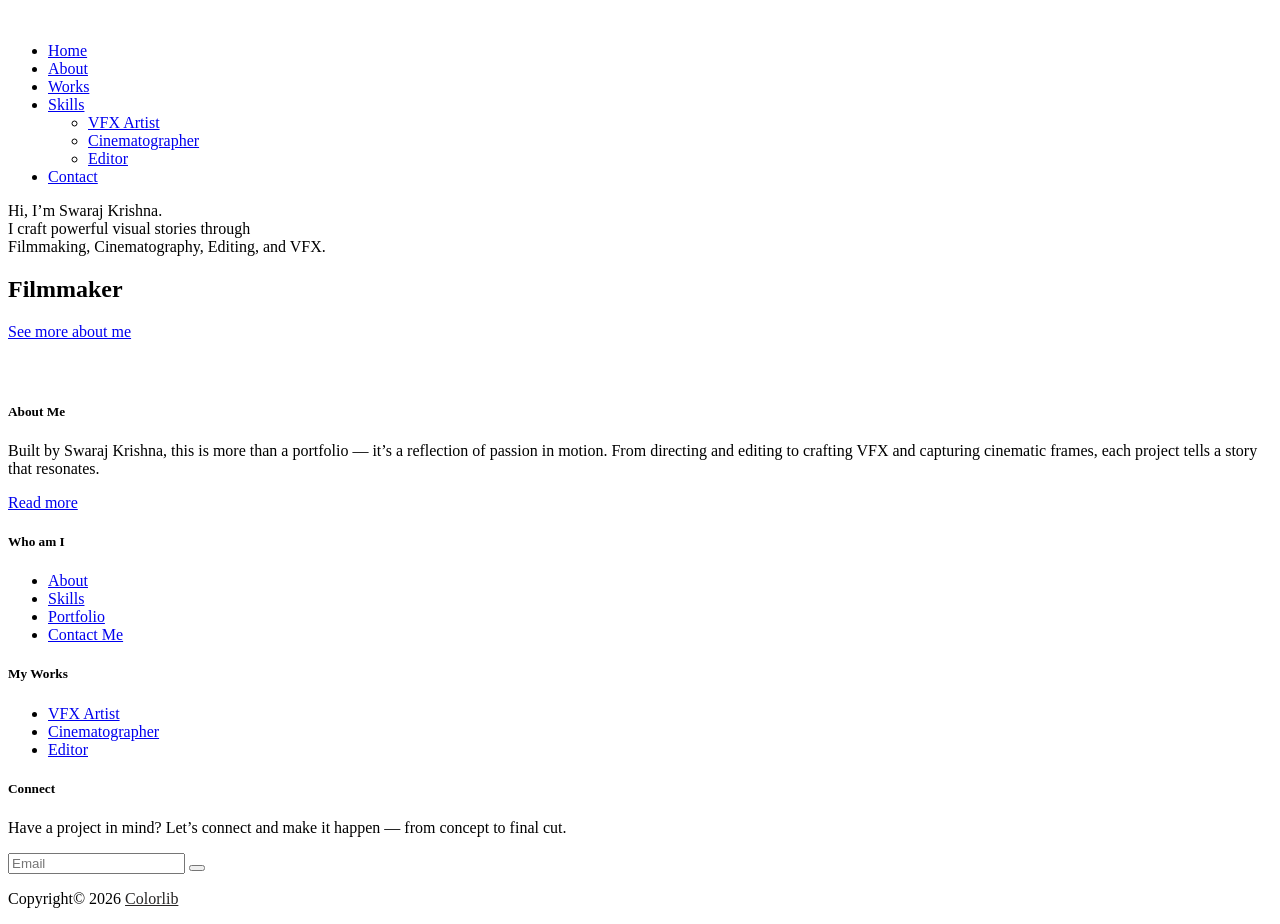
==== index.html @ 1f96fd16 "updates" ====
<!DOCTYPE html>
<html lang="zxx">

<head>
    <meta charset="UTF-8">
    <meta name="description" content="Portfolio - Film Maker">
    <meta name="keywords" content="Videograph, unica, creative, html">
    <meta name="viewport" content="width=device-width, initial-scale=1.0">
    <meta http-equiv="X-UA-Compatible" content="ie=edge">
    <title>Swaraj Krishna</title>

    <!-- Google Font -->
    <link href="https://fonts.googleapis.com/css2?family=Play:wght@400;700&display=swap" rel="stylesheet">
    <link href="https://fonts.googleapis.com/css2?family=Josefin+Sans:wght@300;400;500;600;700&display=swap"
        rel="stylesheet">

    <!-- Css Styles -->
    <link rel="stylesheet" href="css/bootstrap.min.css" type="text/css">
    <link rel="stylesheet" href="css/font-awesome.min.css" type="text/css">
    <link rel="stylesheet" href="css/elegant-icons.css" type="text/css">
    <link rel="stylesheet" href="css/owl.carousel.min.css" type="text/css">
    <link rel="stylesheet" href="css/magnific-popup.css" type="text/css">
    <link rel="stylesheet" href="css/slicknav.min.css" type="text/css">
    <link rel="stylesheet" href="css/style.css" type="text/css">
</head>

<body>
    <!-- Page Preloder -->
    <div id="preloder">
        <div class="loader"></div>
    </div>

    <!-- Header Section Begin <img src="img/logo.png" alt="">-->
    <header class="header">
        <div class="container">
            <div class="row">
                <div class="col-lg-2">
                    <div class="header__logo">
                        <a style="color: white; text-align: center; padding: 5px; font-weight: 900; font-family: Arial, Helvetica, sans-serif;"
                            href="./index.html">SWARAJ KRISHNA</a>
                    </div>
                </div>
                <div class="col-lg-10">
                    <div class="header__nav__option">
                        <nav class="header__nav__menu mobile-menu">
                            <ul>
                                <li class="active"><a href="./index.html">Home</a></li>
                                <li><a href="./about.html">About</a></li>
                                <li><a href="./portfolio.html">Works</a></li>
                                <li><a href="#">Skills</a>
                                    <ul class="dropdown">
                                        <li><a href="./portfolio.html?filter=vfxartist">VFX Artist</a></li>
                                        <li><a href="./portfolio.html?filter=cinematographer">Cinematographer</a></li>
                                        <li><a href="./portfolio.html?filter=editor">Editor</a></li>
                                    </ul>
                                </li>
                                <li><a href="./contact.html">Contact</a></li>
                            </ul>
                        </nav>
                        <div class="header__nav__social">
                            <a href="#"><i class="fa fa-facebook"></i></a>
                            <a href="#"><i class="fa fa-twitter"></i></a>
                            <a href="#"><i class="fa fa-dribbble"></i></a>
                            <a href="#"><i class="fa fa-instagram"></i></a>
                            <a href="#"><i class="fa fa-youtube-play"></i></a>
                        </div>
                    </div>
                </div>
            </div>
            <div id="mobile-menu-wrap"></div>
        </div>
    </header>
    <!-- Header End -->

    <!-- Hero Section Begin -->
    <section class="">
        <div class="hero__slider owl-carousel">
            <div class="hero__item set-bg" data-setbg="img/hero/hero-1.jpg">
                <div class="container">
                    <div class="row">
                        <div class="col-lg-6">
                            <div class="hero__text">
                                <span>Hi, I’m Swaraj Krishna.</br> I craft powerful visual stories through
                                    </br>Filmmaking, Cinematography, Editing, and VFX.</span>
                                <h2>Filmmaker</h2>
                                <a href="./about.html" class="primary-btn">See more about me</a>
                            </div>
                        </div>
                    </div>
                </div>
            </div>
            <!-- <div class="hero__item set-bg" data-setbg="img/hero/hero-1.jpg">
                <div class="container">
                    <div class="row">
                        <div class="col-lg-6">
                            <div class="hero__text">
                                <span>Dynamic effects enhancing website video content.</span>
                                <h2>VFX Artist</h2>
                                <a href="#" class="primary-btn">See more about us</a>
                            </div>
                        </div>
                    </div>
                </div>
            </div> -->
            <!-- <div class="hero__item set-bg" data-setbg="img/hero/hero-1.jpg">
                <div class="container">
                    <div class="row">
                        <div class="col-lg-6">
                            <div class="hero__text">
                                <span>Visually stunning frames for digital platforms.</span>
                                <h2>Cinematographer</h2>
                                <a href="#" class="primary-btn">See more about us</a>
                            </div>
                        </div>
                    </div>
                </div>
            </div> -->
            <!-- <div class="hero__item set-bg" data-setbg="img/hero/hero-1.jpg">
                <div class="container">
                    <div class="row">
                         <div class="col-lg-6">
                             <div class="hero__text">
                                 <span>Seamless edits tailored for web media.</span>
                                <h2>Editor</h2>
                                <a href="#" class="primary-btn">See more about us</a>
                            </div>
                        </div>
                    </div>
                </div>
            </div> -->
        </div>
    </section>
    <!-- Hero Section End -->

    <!-- Services Section Begin -->
    <section class="services spad" id="services-component" style="background-color: rgb(0, 0, 0);">
        <!-- Injected via components.js -->
    </section>
    <!-- Services Section End -->

    <!-- Work Section Begin -->
    <!-- <section class="work">
        <div class="work__gallery">
            <div class="grid-sizer"></div>
            <div class="work__item wide__item set-bg" data-setbg="img/work/work-1.jpg">
                <a href="https://www.youtube.com/watch?v=LXb3EKWsInQ" class="play-btn video-popup"><i
                        class="fa fa-play"></i></a>
                <div class="work__item__hover">
                    <h4>VIP Auto Tires & Service</h4>
                    <ul>
                        <li>eCommerce</li>
                        <li>Magento</li>
                    </ul>
                </div>
            </div>
            <div class="work__item small__item set-bg" data-setbg="img/work/work-2.jpg">
                <a href="https://www.youtube.com/watch?v=LXb3EKWsInQ" class="play-btn video-popup"><i
                        class="fa fa-play"></i></a>
            </div>
            <div class="work__item small__item set-bg" data-setbg="img/work/work-3.jpg">
                <a href="https://www.youtube.com/watch?v=LXb3EKWsInQ" class="play-btn video-popup"><i
                        class="fa fa-play"></i></a>
            </div>
            <div class="work__item large__item set-bg" data-setbg="img/work/work-4.jpg">
                <a href="https://www.youtube.com/watch?v=LXb3EKWsInQ" class="play-btn video-popup"><i
                        class="fa fa-play"></i></a>
                <div class="work__item__hover">
                    <h4>VIP Auto Tires & Service</h4>
                    <ul>
                        <li>eCommerce</li>
                        <li>Magento</li>
                    </ul>
                </div>
            </div>
            <div class="work__item small__item set-bg" data-setbg="img/work/work-5.jpg">
                <a href="https://www.youtube.com/watch?v=LXb3EKWsInQ" class="play-btn video-popup"><i
                        class="fa fa-play"></i></a>
            </div>
            <div class="work__item small__item set-bg" data-setbg="img/work/work-6.jpg">
                <a href="https://www.youtube.com/watch?v=LXb3EKWsInQ" class="play-btn video-popup"><i
                        class="fa fa-play"></i></a>
            </div>
            <div class="work__item wide__item set-bg" data-setbg="img/work/work-7.jpg">
                <a href="https://www.youtube.com/watch?v=LXb3EKWsInQ" class="play-btn video-popup"><i
                        class="fa fa-play"></i></a>
                <div class="work__item__hover">
                    <h4>VIP Auto Tires & Service</h4>
                    <ul>
                        <li>eCommerce</li>
                        <li>Magento</li>
                    </ul>
                </div>
            </div>
        </div>
    </section> -->
    <!-- Work Section End -->

    <!-- Counter Section Begin -->

    <!-- Counter Section End -->

    <!-- Team Section Begin -->
    <section class="team spad" id="topworks-component" style="background-color: #100028;">
        <!-- Injected via components.js -->
    </section>
    <!-- Team Section End -->


    <!-- Latest Blog Section End -->

    <!-- Call To Action Section Begin -->

    <!-- Call To Action Section End -->

    <!-- Footer Section Begin -->
    <footer class="footer">
        <div class="container">
            <div class="footer__top">
                <div class="row">
                    <div class="col-lg-6 col-md-6">
                        <div class="footer__top__logo">
                            <h3 style="color: white;">
                                CONTACT ME
                                </h3s>
                                <!-- <a href="#"><img src="img/logo.png" alt=""></a> -->
                        </div>
                    </div>
                    <div class="col-lg-6 col-md-6">
                        <div class="footer__top__social">
                            <a href="#"><i class="fa fa-facebook"></i></a>
                            <a href="#"><i class="fa fa-twitter"></i></a>
                            <a href="#"><i class="fa fa-dribbble"></i></a>
                            <a href="#"><i class="fa fa-instagram"></i></a>
                            <a href="#"><i class="fa fa-youtube-play"></i></a>
                        </div>
                    </div>
                </div>
            </div>
            <div class="footer__option">
                <div class="row">
                    <div class="col-lg-4 col-md-6 col-sm-6">
                        <div class="footer__option__item">
                            <h5>About Me</h5>
                            <p>Built by Swaraj Krishna, this is more than a portfolio — it’s a reflection of passion in
                                motion. From directing and editing to crafting VFX and capturing cinematic frames, each
                                project tells a story that resonates.</p>
                            <a href="./about.html" class="read__more">Read more <span class="arrow_right"></span></a>
                        </div>
                    </div>
                    <div class="col-lg-2 col-md-3 col-sm-3">
                        <div class="footer__option__item">
                            <h5>Who am I</h5>
                            <ul>
                                <li><a href="./about.html">About</a></li>
                                <li><a href="./about.html#skills">Skills</a></li>
                                <li><a href="./portfolio.html">Portfolio</a></li>
                                <li><a href="./contact.html">Contact Me</a></li>
                            </ul>
                        </div>
                    </div>
                    <div class="col-lg-2 col-md-3 col-sm-3">
                        <div class="footer__option__item">
                            <h5>My Works</h5>
                            <ul>
                                <li><a href="./portfolio.html?filter=vfxartist">VFX Artist</a></li>
                                <li><a href="./portfolio.html?filter=cinematographer">Cinematographer</a></li>
                                <li><a href="./portfolio.html?filter=editor">Editor</a></li>
                            </ul>
                        </div>
                    </div>
                    <div class="col-lg-4 col-md-12">
                        <div class="footer__option__item">
                            <h5>Connect </h5>
                            <p>Have a project in mind? Let’s connect and make it happen — from concept to final cut.</p>
                            <form id="contactForm">
                                <input type="text" id="emailInput" placeholder="Email">
                                <button type="submit"><i class="fa fa-send"></i></button>
                            </form>
                            <script>
                                document.getElementById("contactForm").addEventListener("submit", function (e) {
                                    e.preventDefault();

                                    const userEmail = document.getElementById("emailInput").value;
                                    const subject = encodeURIComponent("Let's Collaborate on a Project");
                                    const body = encodeURIComponent(`Hello Swaraj Krishna,\n\nI would like to discuss a project with you.\n\nMy Email: ${userEmail}\n\nPlease let me know your availability.`);

                                    window.open(`https://mail.google.com/mail/?view=cm&fs=1&to=swarajkrishna90@gmail.com&su=${subject}&body=${body}`, "_blank");
                                });
                            </script>
                        </div>
                    </div>
                </div>
            </div>
            <div class="footer__copyright">
                <div class="row">
                    <div class="col-lg-12 text-center">
                        <!-- Link back to Colorlib can't be removed. Template is licensed under CC BY 3.0. -->
                        <p class="footer__copyright__text">Copyright&copy;
                            <script>
                                document.write(new Date().getFullYear());
                            </script>
                            <a style="color: rgb(37, 36, 36);" href="https://colorlib.com" target="_blank">Colorlib</a>
                        </p>
                        <!-- Link back to Colorlib can't be removed. Template is licensed under CC BY 3.0. -->
                    </div>
                </div>
            </div>
        </div>
    </footer>
    <!-- Footer Section End -->

    <!-- Js Plugins -->
    <script src="js/jquery-3.3.1.min.js"></script>
    <script src="js/bootstrap.min.js"></script>
    <script src="js/jquery.magnific-popup.min.js"></script>
    <script src="js/mixitup.min.js"></script>
    <script src="js/masonry.pkgd.min.js"></script>
    <script src="js/jquery.slicknav.js"></script>
    <script src="js/owl.carousel.min.js"></script>
    <script src="js/main.js"></script>
    <script src="js/components.js"></script>
</body>

</html>
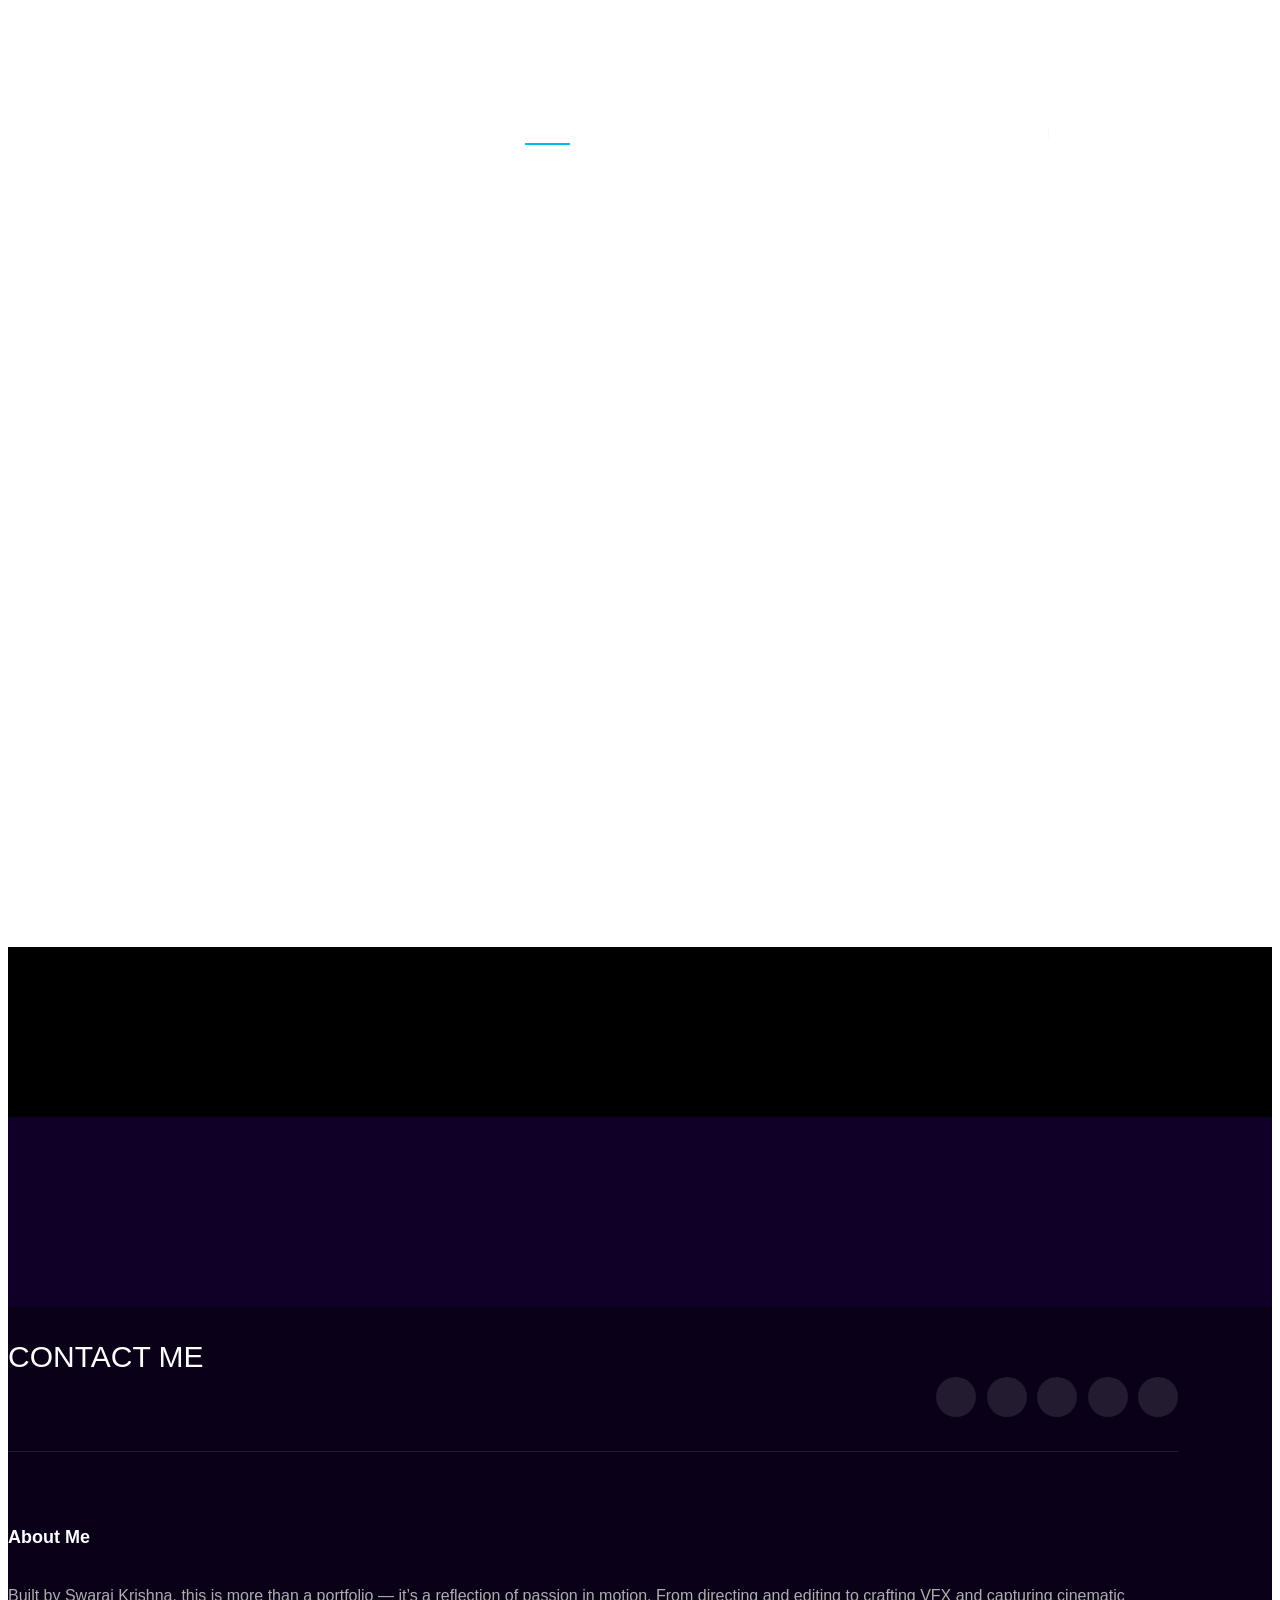
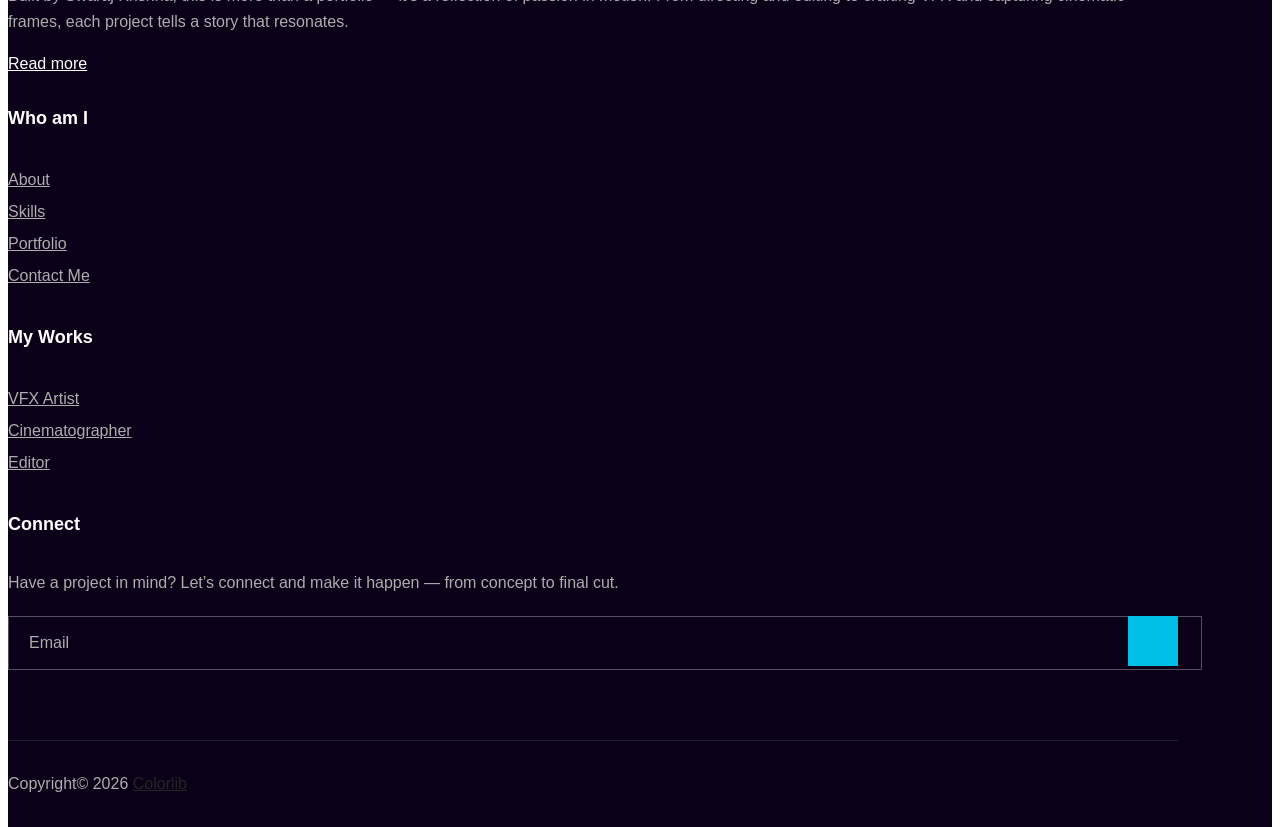
==== commit 3c21ba56: "Changes" ====
--- a/index.html
+++ b/index.html
@@ -10,8 +10,8 @@
     <title>Swaraj Krishna</title>
 
     <!-- Google Font -->
-    <link href="https://fonts.googleapis.com/css2?family=Play:wght@400;700&display=swap" rel="stylesheet">
-    <link href="https://fonts.googleapis.com/css2?family=Josefin+Sans:wght@300;400;500;600;700&display=swap"
+    <link rel="preconnect" href="https://fonts.googleapis.com/css2?family=Play:wght@400;700&display=swap" rel="stylesheet">
+    <link rel="preconnect" href="https://fonts.googleapis.com/css2?family=Josefin+Sans:wght@300;400;500;600;700&display=swap"
         rel="stylesheet">
 
     <!-- Css Styles -->
@@ -75,7 +75,7 @@
     <!-- Hero Section Begin -->
     <section class="">
         <div class="hero__slider owl-carousel">
-            <div class="hero__item set-bg" data-setbg="img/hero/hero-1.jpg">
+            <div class="hero__item set-bg" data-setbg="img/hero/hero-1.webp">
                 <div class="container">
                     <div class="row">
                         <div class="col-lg-6">
@@ -83,7 +83,7 @@
                                 <span>Hi, I’m Swaraj Krishna.</br> I craft powerful visual stories through
                                     </br>Filmmaking, Cinematography, Editing, and VFX.</span>
                                 <h2>Filmmaker</h2>
-                                <a href="./about.html" class="primary-btn">See more about me</a>
+                                <a href="./portfolio.html" class="primary-btn">View My Works</a>
                             </div>
                         </div>
                     </div>
@@ -200,7 +200,7 @@
     <!-- Counter Section End -->
 
     <!-- Team Section Begin -->
-    <section class="team spad" id="topworks-component" style="background-color: #100028;">
+    <section class="team spad pb-0" id="topworks-component" style="background-color: #100028;">
         <!-- Injected via components.js -->
     </section>
     <!-- Team Section End -->
@@ -310,15 +310,21 @@
     <!-- Footer Section End -->
 
     <!-- Js Plugins -->
-    <script src="js/jquery-3.3.1.min.js"></script>
-    <script src="js/bootstrap.min.js"></script>
-    <script src="js/jquery.magnific-popup.min.js"></script>
-    <script src="js/mixitup.min.js"></script>
-    <script src="js/masonry.pkgd.min.js"></script>
-    <script src="js/jquery.slicknav.js"></script>
-    <script src="js/owl.carousel.min.js"></script>
-    <script src="js/main.js"></script>
-    <script src="js/components.js"></script>
+    <script defer src="js/jquery-3.3.1.min.js"></script>
+    <script defer src="js/bootstrap.min.js"></script>
+    <script defer src="js/jquery.magnific-popup.min.js"></script>
+    <script defer src="js/mixitup.min.js"></script>
+    <script defer src="js/masonry.pkgd.min.js"></script>
+    <script defer src="js/jquery.slicknav.js"></script>
+    <script defer src="js/owl.carousel.min.js"></script>
+    <script defer src="js/main.js"></script>
+    <script defer src="js/components.js"></script>
+
+    <script>
+        window.addEventListener("DOMContentLoaded", () => {
+            document.getElementById("preloder")?.remove();
+        });
+    </script>
 </body>
 
 </html>
--- a/css/style.css
+++ b/css/style.css
@@ -0,0 +1,2137 @@
+/******************************************************************
+  Template Name: Dreams
+  Description: Dreams wedding template
+  Author: Colorib
+  Author URI: https://colorlib.com/
+  Version: 1.0
+  Created: Colorib
+******************************************************************/
+/*------------------------------------------------------------------
+[Table of contents]
+
+1.  Template default CSS
+	1.1	Variables
+	1.2	Mixins
+	1.3	Flexbox
+	1.4	Reset
+2.  Helper Css
+3.  Header Section
+4.  Hero Section
+5.  Services Section
+6.  Counter Section
+7.  Team Section
+8.  Latest Section
+9.  Contact
+10.  Footer Style
+-------------------------------------------------------------------*/
+/*----------------------------------------*/
+/* Template default CSS
+/*----------------------------------------*/
+html,
+body {
+  height: 100%;
+  font-family: "Josefin Sans", sans-serif;
+  -webkit-font-smoothing: antialiased;
+}
+
+h1,
+h2,
+h3,
+h4,
+h5,
+h6 {
+  margin: 0;
+  color: #111111;
+  font-weight: 400;
+  font-family: "Play", sans-serif;
+}
+
+h1 {
+  font-size: 70px;
+}
+
+h2 {
+  font-size: 36px;
+}
+
+h3 {
+  font-size: 30px;
+}
+
+h4 {
+  font-size: 24px;
+}
+
+h5 {
+  font-size: 18px;
+}
+
+h6 {
+  font-size: 16px;
+}
+
+p {
+  font-size: 16px;
+  font-family: "Josefin Sans", sans-serif;
+  color: #adadad;
+  font-weight: 400;
+  line-height: 26px;
+  margin: 0 0 15px 0;
+}
+
+img {
+  max-width: 100%;
+}
+
+input:focus,
+select:focus,
+button:focus,
+textarea:focus {
+  outline: none;
+}
+
+a:hover,
+a:focus {
+  text-decoration: none;
+  outline: none;
+  color: #fff;
+}
+
+ul,
+ol {
+  padding: 0;
+  margin: 0;
+}
+
+/*---------------------
+  Helper CSS
+-----------------------*/
+.section-title {
+  margin-bottom: 50px;
+}
+.section-title.center-title {
+  text-align: center;
+}
+.section-title.center-title h2:after {
+  right: 0;
+  margin: 0 auto;
+}
+.section-title span {
+  color: #ffffff;
+  display: block;
+  font-size: 16px;
+  letter-spacing: 2px;
+  text-transform: uppercase;
+  margin-bottom: 6px;
+}
+.section-title h2 {
+  color: #ffffff;
+  font-weight: 700;
+  text-transform: uppercase;
+  position: relative;
+  padding-bottom: 25px;
+}
+.section-title h2:after {
+  position: absolute;
+  left: 0;
+  bottom: 0;
+  height: 5px;
+  width: 70px;
+  background: #00bfe7;
+  content: "";
+}
+
+.set-bg {
+  background-repeat: no-repeat;
+  background-size: cover;
+  background-position: top center;
+}
+
+.spad {
+  padding-top: 100px;
+  padding-bottom: 100px;
+}
+
+.text-white h1,
+.text-white h2,
+.text-white h3,
+.text-white h4,
+.text-white h5,
+.text-white h6,
+.text-white p,
+.text-white span,
+.text-white li,
+.text-white a {
+  color: #fff;
+}
+
+/* buttons */
+.primary-btn {
+  display: inline-block;
+  font-size: 15px;
+  font-family: "Play", sans-serif;
+  font-weight: 700;
+  padding: 14px 32px 12px;
+  color: #ffffff;
+  text-transform: uppercase;
+  letter-spacing: 2px;
+  position: relative;
+  z-index: 1;
+}
+.primary-btn:hover:before {
+  height: 100%;
+  width: 100%;
+}
+.primary-btn:hover:after {
+  height: 100%;
+  width: 100%;
+}
+.primary-btn:before {
+  position: absolute;
+  left: 0;
+  top: 0;
+  height: 30px;
+  width: 30px;
+  border-left: 2px solid #00bfe7;
+  border-top: 2px solid #00bfe7;
+  content: "";
+  z-index: -1;
+  -webkit-transition: all, 0.7s;
+  -o-transition: all, 0.7s;
+  transition: all, 0.7s;
+}
+.primary-btn:after {
+  position: absolute;
+  right: 0;
+  bottom: 0;
+  height: 30px;
+  width: 30px;
+  border-right: 2px solid #00bfe7;
+  border-bottom: 2px solid #00bfe7;
+  content: "";
+  z-index: -1;
+  -webkit-transition: all, 0.7s;
+  -o-transition: all, 0.7s;
+  transition: all, 0.7s;
+}
+
+.site-btn {
+  font-size: 15px;
+  color: #ffffff;
+  background: #00bfe7;
+  font-family: "Play", sans-serif;
+  font-weight: 700;
+  border: none;
+  display: inline-block;
+  text-transform: uppercase;
+  letter-spacing: 2px;
+  padding: 14px 34px 12px;
+  width: 100%;
+}
+
+/* Preloder */
+#preloder {
+  position: fixed;
+  width: 100%;
+  height: 100%;
+  top: 0;
+  left: 0;
+  z-index: 999999;
+  background: #000;
+}
+
+.loader {
+  width: 40px;
+  height: 40px;
+  position: absolute;
+  top: 50%;
+  left: 50%;
+  margin-top: -13px;
+  margin-left: -13px;
+  border-radius: 60px;
+  animation: loader 0.8s linear infinite;
+  -webkit-animation: loader 0.8s linear infinite;
+}
+
+@keyframes loader {
+  0% {
+    -webkit-transform: rotate(0deg);
+    transform: rotate(0deg);
+    border: 4px solid #f44336;
+    border-left-color: transparent;
+  }
+  50% {
+    -webkit-transform: rotate(180deg);
+    transform: rotate(180deg);
+    border: 4px solid #673ab7;
+    border-left-color: transparent;
+  }
+  100% {
+    -webkit-transform: rotate(360deg);
+    transform: rotate(360deg);
+    border: 4px solid #f44336;
+    border-left-color: transparent;
+  }
+}
+@-webkit-keyframes loader {
+  0% {
+    -webkit-transform: rotate(0deg);
+    border: 4px solid #f44336;
+    border-left-color: transparent;
+  }
+  50% {
+    -webkit-transform: rotate(180deg);
+    border: 4px solid #673ab7;
+    border-left-color: transparent;
+  }
+  100% {
+    -webkit-transform: rotate(360deg);
+    border: 4px solid #f44336;
+    border-left-color: transparent;
+  }
+}
+/*---------------------
+  Header
+-----------------------*/
+.header {
+  position: absolute;
+  left: 0;
+  top: 0;
+  width: 100%;
+  background: transparent;
+  border-bottom: 1px solid rgba(255, 255, 255, 0.1);
+  z-index: 9;
+}
+
+.header__logo {
+  padding: 30px 0;
+}
+.header__logo a {
+  display: inline-block;
+}
+
+.header__nav__option {
+  text-align: right;
+  padding: 28px 0px;
+}
+
+.header__nav__menu {
+  display: inline-block;
+  margin-right: 45px;
+}
+.header__nav__menu ul li {
+  list-style: none;
+  display: inline-block;
+  margin-right: 45px;
+  position: relative;
+}
+.header__nav__menu ul li.active a:after {
+  -webkit-transform: scale(1);
+      -ms-transform: scale(1);
+          transform: scale(1);
+}
+.header__nav__menu ul li:hover a:after {
+  -webkit-transform: scale(1);
+      -ms-transform: scale(1);
+          transform: scale(1);
+}
+.header__nav__menu ul li:hover .dropdown {
+  top: 34px;
+  opacity: 1;
+  visibility: visible;
+}
+.header__nav__menu ul li:last-child {
+  margin-right: 0;
+}
+.header__nav__menu ul li .dropdown {
+  position: absolute;
+  left: 0;
+  top: 60px;
+  width: 140px;
+  background: #ffffff;
+  text-align: left;
+  padding: 2px 0;
+  z-index: 9;
+  opacity: 0;
+  visibility: hidden;
+  -webkit-transition: all, 0.3s;
+  -o-transition: all, 0.3s;
+  transition: all, 0.3s;
+}
+.header__nav__menu ul li .dropdown li {
+  display: block;
+  margin-right: 0;
+}
+.header__nav__menu ul li .dropdown li a {
+  font-size: 14px;
+  color: #111111;
+  padding: 8px 20px;
+  text-transform: capitalize;
+}
+.header__nav__menu ul li .dropdown li a:after {
+  display: none;
+}
+.header__nav__menu ul li a {
+  font-size: 15px;
+  font-family: "Play", sans-serif;
+  color: #ffffff;
+  display: block;
+  text-transform: uppercase;
+  position: relative;
+  padding: 6px 0;
+}
+.header__nav__menu ul li a:after {
+  position: absolute;
+  left: 0;
+  bottom: 0;
+  width: 100%;
+  height: 2px;
+  background: #00bfe7;
+  content: "";
+  -webkit-transform: scale(0);
+      -ms-transform: scale(0);
+          transform: scale(0);
+  -webkit-transition: all, 0.3s;
+  -o-transition: all, 0.3s;
+  transition: all, 0.3s;
+}
+
+.header__nav__social {
+  display: inline-block;
+  position: relative;
+  padding-left: 50px;
+}
+.header__nav__social:before {
+  position: absolute;
+  left: 0;
+  top: 4px;
+  height: 13px;
+  width: 1px;
+  background: rgba(225, 225, 225, 0.2);
+  content: "";
+}
+.header__nav__social a {
+  color: #ffffff;
+  font-size: 15px;
+  margin-right: 18px;
+}
+.header__nav__social a:last-child {
+  margin-right: 0;
+}
+
+.slicknav_menu {
+  display: none;
+}
+
+/*---------------------
+  Hero
+-----------------------*/
+.hero__slider.owl-carousel .owl-item.active .hero__text span {
+  top: 0;
+  opacity: 1;
+}
+.hero__slider.owl-carousel .owl-item.active .hero__text h2 {
+  top: 0;
+  opacity: 1;
+}
+.hero__slider.owl-carousel .owl-item.active .hero__text .primary-btn {
+  top: 0;
+  opacity: 1;
+}
+.hero__slider.owl-carousel .owl-dots {
+  position: absolute;
+  left: 0;
+  right: 0;
+  bottom: 45px;
+  width: 100%;
+  max-width: 1140px;
+  margin: 0 auto;
+}
+.hero__slider.owl-carousel .owl-dots button {
+  color: #adadad;
+  font-size: 18px;
+  font-family: "Play", sans-serif;
+  margin-right: 16px;
+  position: relative;
+  display: inline-block;
+}
+.hero__slider.owl-carousel .owl-dots button.active {
+  color: #ffffff;
+}
+.hero__slider.owl-carousel .owl-dots button.active:after {
+  background: #ffffff;
+  height: 2px;
+}
+.hero__slider.owl-carousel .owl-dots button:after {
+  position: absolute;
+  left: 0;
+  bottom: -6px;
+  width: 100%;
+  height: 1px;
+  background: rgba(255, 255, 255, 0.3);
+  content: "";
+}
+.hero__slider.owl-carousel .owl-dots button:last-child {
+  margin-right: 0;
+}
+
+.hero__item {
+  height: 684px;
+  padding-top: 255px;
+}
+
+.hero__text span {
+  color: #ffffff;
+  display: block;
+  font-size: 15px;
+  letter-spacing: 2px;
+  text-transform: uppercase;
+  margin-bottom: 18px;
+  position: relative;
+  top: 100px;
+  opacity: 0;
+  -webkit-transition: all, 0.3s;
+  -o-transition: all, 0.3s;
+  transition: all, 0.3s;
+}
+.hero__text h2 {
+  color: #ffffff;
+  font-size: 60px;
+  font-weight: 700;
+  line-height: 70px;
+  text-transform: uppercase;
+  margin-bottom: 38px;
+  position: relative;
+  top: 100px;
+  opacity: 0;
+  -webkit-transition: all, 0.5s;
+  -o-transition: all, 0.5s;
+  transition: all, 0.5s;
+}
+.hero__text .primary-btn {
+  position: relative;
+  top: 100px;
+  opacity: 0;
+  -webkit-transition: all, 0.7s;
+  -o-transition: all, 0.7s;
+  transition: all, 0.7s;
+}
+
+/*---------------------
+  Work
+-----------------------*/
+.work {
+  overflow: hidden;
+  background: #100028;
+}
+
+.work__gallery {
+  margin-right: -10px;
+}
+
+.work__item {
+  height: 311px !important;
+  width: calc(16.67% - 10px);
+  margin-right: 10px;
+  margin-bottom: 10px;
+  float: left;
+  position: relative;
+  overflow: hidden;
+  display: -webkit-box;
+  display: -ms-flexbox;
+  display: flex;
+  -webkit-box-align: center;
+      -ms-flex-align: center;
+          align-items: center;
+  -webkit-box-pack: center;
+      -ms-flex-pack: center;
+          justify-content: center;
+}
+.work__item:hover .work__item__hover {
+  bottom: 0;
+}
+.work__item.large__item {
+  height: 633px !important;
+  width: calc(33.33% - 10px);
+}
+.work__item.wide__item {
+  width: calc(33.33% - 10px);
+  height: 311px !important;
+}
+.work__item .play-btn {
+  display: inline-block;
+  color: #ffffff;
+  font-size: 20px;
+  height: 50px;
+  width: 50px;
+  line-height: 50px;
+  text-align: center;
+  border: 1px solid rgba(255, 255, 255, 0.7);
+  border-radius: 50%;
+}
+
+.grid-sizer {
+  width: calc(16.67% - 10px);
+}
+
+.work__item__hover {
+  background: rgba(0, 0, 0, 0.5);
+  position: absolute;
+  left: 0;
+  bottom: -300px;
+  width: 100%;
+  padding: 25px 30px 20px;
+  -webkit-transition: all, 0.5s;
+  -o-transition: all, 0.5s;
+  transition: all, 0.5s;
+}
+.work__item__hover h4 {
+  font-size: 22px;
+  color: #ffffff;
+  font-weight: 700;
+}
+.work__item__hover ul li {
+  color: #adadad;
+  list-style: none;
+  font-size: 16px;
+  margin-right: 23px;
+  position: relative;
+  display: inline-block;
+}
+.work__item__hover ul li:after {
+  position: absolute;
+  right: -18px;
+  top: 1px;
+  content: "/";
+}
+.work__item__hover ul li:last-child {
+  margin-right: 0;
+}
+.work__item__hover ul li:last-child:after {
+  display: none;
+}
+
+/*---------------------
+  Counter
+-----------------------*/
+.counter {
+  background: #100028;
+  height: 840px;
+  padding-top: 380px;
+  overflow: hidden;
+}
+
+.counter__content {
+  padding: 0px 50px;
+}
+
+.counter__item {
+  background: #1a083d;
+  -webkit-transform: rotate(45deg);
+  -ms-transform: rotate(45deg);
+      transform: rotate(45deg);
+  height: 255px;
+  width: 255px;
+  display: -webkit-box;
+  display: -ms-flexbox;
+  display: flex;
+  -webkit-box-align: center;
+      -ms-flex-align: center;
+          align-items: center;
+  -webkit-box-pack: center;
+      -ms-flex-pack: center;
+          justify-content: center;
+  text-align: center;
+  position: relative;
+  z-index: 1;
+}
+.counter__item::before {
+  position: absolute;
+  left: -1px;
+  bottom: -2px;
+  height: 636px;
+  width: 636px;
+  border-left: 1px solid #333333;
+  border-top: 1px solid #333333;
+  content: "";
+  z-index: -1;
+}
+.counter__item.second__item {
+  margin-top: -185px;
+}
+.counter__item.second__item:before {
+  left: -316px;
+  bottom: -65px;
+  border-right: 1px solid #333333;
+  border-bottom: 1px solid #333333;
+  border-left: none;
+  border-top: none;
+}
+.counter__item.four__item {
+  margin-top: -185px;
+}
+.counter__item.four__item:before {
+  left: -380px;
+  bottom: -380px;
+  border-right: 1px solid #333333;
+  border-bottom: 1px solid #333333;
+  border-left: none;
+  border-top: none;
+}
+.counter__item.third__item:before {
+  left: -65px;
+  bottom: -317px;
+}
+
+.counter__item__text {
+  -webkit-transform: rotate(-45deg);
+  -ms-transform: rotate(-45deg);
+      transform: rotate(-45deg);
+}
+.counter__item__text h2 {
+  font-size: 60px;
+  color: #ffffff;
+  font-weight: 700;
+  margin-bottom: 6px;
+  margin-top: 18px;
+}
+.counter__item__text p {
+  color: #ffffff;
+  margin-bottom: 0;
+}
+
+/*---------------------
+  Team
+-----------------------*/
+.team {
+  padding-bottom: 90px;
+}
+
+.section-title.team__title {
+  margin-bottom: 90px;
+}
+
+.team__item {
+  height: 390px;
+  position: relative;
+  overflow: hidden;
+}
+.team__item:hover .team__item__text {
+  bottom: 0;
+}
+.team__item.team__item--second {
+  margin-top: -60px;
+}
+.team__item.team__item--third {
+  margin-top: -120px;
+}
+.team__item.team__item--four {
+  margin-top: -180px;
+}
+.team__item .play-btn {
+  position: absolute;
+  left: 50%;
+  top: 50%;
+  transform: translate(-50%, -50%);
+  z-index: 10;
+  display: inline-block;
+  color: #ffffff;
+  font-size: 20px;
+  height: 60px;
+  width: 60px;
+  line-height: 60px;
+  text-align: center;
+  border: 1px solid rgba(255, 255, 255, 0.7);
+  border-radius: 50%;
+  transition: all 0.3s;
+}
+.team__item .play-btn:hover {
+  background: #00bfe7;
+  border-color: #00bfe7;
+}
+
+.team__item__text {
+  text-align: center;
+  position: absolute;
+  left: 0;
+  bottom: -500px;
+  width: 100%;
+  padding: 50px 0 30px;
+  z-index: 1;
+  -webkit-transition: all, 0.5s;
+  -o-transition: all, 0.5s;
+  transition: all, 0.5s;
+}
+.team__item__text:before {
+  position: absolute;
+  left: 0;
+  top: 0;
+  height: 100%;
+  width: 100%;
+  background: url(../img/team/team-hover.png);
+  content: "";
+  z-index: -1;
+}
+.team__item__text h4 {
+  font-size: 22px;
+  color: #ffffff;
+  font-weight: 700;
+  text-transform: uppercase;
+  margin-bottom: 10px;
+}
+.team__item__text p {
+  color: #ffffff;
+  font-weight: 300px;
+  margin-bottom: 12px;
+}
+.team__item__text .team__item__social a {
+  color: #ffffff;
+  display: inline-block;
+  font-size: 15px;
+  margin-right: 18px;
+}
+.team__item__text .team__item__social a:last-child {
+  margin-right: 0;
+}
+
+.team__btn {
+  position: absolute;
+  right: 0;
+  bottom: 0;
+}
+
+/*---------------------
+  Latest
+-----------------------*/
+.latest {
+  background: #100028;
+  padding-bottom: 80px;
+}
+
+.blog__item.latest__item {
+  margin-bottom: 0;
+}
+.blog__item.latest__item:hover {
+  border: 1px solid #222222 !important;
+  background: url(../img/blog/blog-1.jpg);
+  background-size: cover;
+}
+
+.latest__slider.owl-carousel .owl-item .col-lg-4 {
+  max-width: 100%;
+}
+.latest__slider.owl-carousel .owl-dots {
+  text-align: center;
+  padding-top: 35px;
+}
+.latest__slider.owl-carousel .owl-dots button {
+  height: 8px;
+  width: 8px;
+  background: rgba(255, 255, 255, 0.2);
+  border-radius: 50%;
+  margin-right: 10px;
+}
+.latest__slider.owl-carousel .owl-dots button.active {
+  background: #00bfe7;
+}
+.latest__slider.owl-carousel .owl-dots button:last-child {
+  margin-right: 0;
+}
+
+/*---------------------
+  Call To Active
+-----------------------*/
+.callto {
+  padding-top: 130px;
+}
+.callto.sp__callto {
+  padding-top: 0;
+  background: #100028;
+}
+
+.callto__text h2 {
+  color: #ffffff;
+  font-size: 42px;
+  font-weight: 700;
+  line-height: 55px;
+  margin-bottom: 22px;
+}
+.callto__text p {
+  font-size: 15px;
+  color: #ffffff;
+  opacity: 0.7;
+  text-transform: uppercase;
+  margin-bottom: 55px;
+}
+.callto__text a {
+  color: #ffffff;
+  background: #00bfe7;
+  font-size: 15px;
+  font-weight: 700;
+  font-family: "Play", sans-serif;
+  letter-spacing: 2px;
+  text-transform: uppercase;
+  display: inline-block;
+  padding: 14px 32px 12px;
+}
+
+/*---------------------
+  Footer
+-----------------------*/
+.footer {
+  background: #0a0119;
+}
+
+.footer__top {
+  padding: 30px 0;
+  border-bottom: 1px solid rgba(255, 255, 255, 0.1);
+}
+
+.footer__top__logo {
+  line-height: 40px;
+}
+.footer__top__logo a {
+  display: inline-block;
+}
+
+.footer__top__social {
+  text-align: right;
+}
+.footer__top__social a {
+  display: inline-block;
+  font-size: 15px;
+  color: #ffffff;
+  height: 40px;
+  width: 40px;
+  background: rgba(255, 255, 255, 0.1);
+  border-radius: 50%;
+  line-height: 44px;
+  text-align: center;
+  margin-right: 6px;
+}
+.footer__top__social a:last-child {
+  margin-right: 0;
+}
+
+.footer__option {
+  padding-bottom: 35px;
+  padding-top: 75px;
+}
+
+.footer__option__item {
+  margin-bottom: 35px;
+}
+.footer__option__item h5 {
+  color: #ffffff;
+  font-weight: 700;
+  margin-bottom: 35px;
+}
+.footer__option__item p {
+  font-weight: 300;
+  margin-bottom: 20px;
+}
+.footer__option__item .read__more {
+  font-size: 16px;
+  color: #ffffff;
+}
+.footer__option__item .read__more span {
+  font-size: 16px;
+  color: #ffffff;
+  opacity: 0.5;
+  position: relative;
+  top: 4px;
+  margin-left: 5px;
+}
+.footer__option__item ul li {
+  list-style: none;
+}
+.footer__option__item ul li a {
+  color: #adadad;
+  font-size: 16px;
+  font-weight: 300;
+  line-height: 32px;
+}
+.footer__option__item form {
+  position: relative;
+}
+.footer__option__item form input {
+  height: 50px;
+  width: 100%;
+  padding-left: 20px;
+  border: 1px solid #544E5E;
+  background: transparent;
+  font-size: 16px;
+  color: #adadad;
+}
+.footer__option__item form input::-webkit-input-placeholder {
+  color: #adadad;
+}
+.footer__option__item form input::-moz-placeholder {
+  color: #adadad;
+}
+.footer__option__item form input:-ms-input-placeholder {
+  color: #adadad;
+}
+.footer__option__item form input::-ms-input-placeholder {
+  color: #adadad;
+}
+.footer__option__item form input::placeholder {
+  color: #adadad;
+}
+.footer__option__item form button {
+  font-size: 20px;
+  color: #ffffff;
+  border: none;
+  height: 50px;
+  width: 50px;
+  background: #00bfe7;
+  line-height: 50px;
+  text-align: center;
+  position: absolute;
+  right: 0;
+  top: 0;
+}
+
+.footer__copyright {
+  border-top: 1px solid rgba(255, 255, 255, 0.1);
+  padding: 30px 0;
+}
+
+.footer__copyright__text {
+  margin-bottom: 0;
+  font-weight: 300;
+}
+.footer__copyright__text i {
+  color: #00bfe7;
+}
+.footer__copyright__text a {
+  color: #00bfe7;
+}
+
+/*---------------------
+  Breadcrumb
+-----------------------*/
+.breadcrumb-option {
+  padding-top: 180px;
+}
+
+.breadcrumb__text h2 {
+  color: #ffffff;
+  font-size: 50px;
+  font-weight: 700;
+  margin-bottom: 12px;
+}
+
+.breadcrumb__links a {
+  font-size: 16px;
+  color: #ffffff;
+  font-weight: 300;
+  display: inline-block;
+  margin-right: 32px;
+  position: relative;
+}
+.breadcrumb__links a:after {
+  position: absolute;
+  right: -22px;
+  top: -3px;
+  content: "/";
+  color: #adadad;
+  font-size: 20px;
+}
+.breadcrumb__links span {
+  font-size: 16px;
+  color: #adadad;
+  font-weight: 300;
+  display: inline-block;
+}
+
+/*---------------------
+  About
+-----------------------*/
+.about {
+  background: #100028;
+  padding-bottom: 150px;
+}
+
+.about__pic__item {
+  height: 235px;
+  margin-right: -10px;
+  margin-bottom: 20px;
+}
+.about__pic__item.about__pic__item--large {
+  height: 490px;
+}
+
+.about__text {
+  padding-left: 30px;
+}
+.about__text .services__item .services__item__icon:after {
+  border-color: #281A3E;
+}
+
+.about__text__desc {
+  margin-top: -10px;
+}
+
+/*---------------------
+  Testimonial
+-----------------------*/
+.testimonial {
+  padding-bottom: 60px;
+}
+
+.testimonial__slider.owl-carousel .owl-item .col-lg-4 {
+  max-width: 100%;
+}
+.testimonial__slider.owl-carousel .owl-dots {
+  text-align: center;
+  padding-top: 35px;
+}
+.testimonial__slider.owl-carousel .owl-dots button {
+  height: 8px;
+  width: 8px;
+  background: rgba(255, 255, 255, 0.2);
+  border-radius: 50%;
+  margin-right: 10px;
+}
+.testimonial__slider.owl-carousel .owl-dots button.active {
+  background: #00bfe7;
+}
+.testimonial__slider.owl-carousel .owl-dots button:last-child {
+  margin-right: 0;
+}
+
+.testimonial__text {
+  padding: 30px 40px 25px 30px;
+  border: 1px solid #3D3A64;
+  margin-bottom: 25px;
+  position: relative;
+  z-index: 9;
+}
+.testimonial__text P {
+  color: #ffffff;
+  font-size: 18px;
+  font-weight: 300;
+  font-style: italic;
+  line-height: 30px;
+  margin-bottom: 0;
+}
+
+.testimonial__author {
+  padding-left: 30px;
+}
+
+.testimonial__author__pic {
+  float: left;
+  margin-right: 20px;
+}
+.testimonial__author__pic img {
+  height: 50px;
+  width: 50px;
+  border-radius: 50%;
+}
+
+.testimonial__author__text {
+  overflow: hidden;
+}
+.testimonial__author__text h5 {
+  color: #ffffff;
+  font-weight: 700;
+  margin-bottom: 8px;
+}
+.testimonial__author__text span {
+  color: #ffffff;
+  font-size: 14px;
+  font-weight: 300px;
+  display: inline-block;
+}
+
+/*---------------------
+  Services
+-----------------------*/
+.services {
+  background: #100028;
+  padding-bottom: 60px;
+  padding-top: 110px;
+}
+
+.services__title p {
+  margin-bottom: 45px;
+}
+
+.services__item {
+  margin-bottom: 45px;
+}
+.services__item:hover .services__item__icon:after {
+  -webkit-transform: rotate(45deg);
+  -ms-transform: rotate(45deg);
+      transform: rotate(45deg);
+}
+.services__item h4 {
+  color: #ffffff;
+  font-size: 22px;
+  font-weight: 700;
+  margin-top: 26px;
+  margin-bottom: 18px;
+}
+.services__item p {
+  margin-bottom: 0;
+}
+
+.services__item__icon {
+  position: relative;
+  height: 70px;
+  width: 70px;
+  line-height: 70px;
+  text-align: center;
+}
+.services__item__icon:after {
+  position: absolute;
+  left: 0;
+  top: 0;
+  width: 100%;
+  height: 100%;
+  border: 2px solid #00bfe7;
+  content: "";
+  -webkit-transition: all, 0.5s;
+  -o-transition: all, 0.5s;
+  transition: all, 0.5s;
+}
+
+/*---------------------
+  Services Page
+-----------------------*/
+.services-page {
+  background: #100028;
+  padding-bottom: 50px;
+}
+
+/*---------------------
+  Logo
+-----------------------*/
+.logo {
+  background: #100028;
+  padding: 100px 20px;
+}
+
+.logo__carousel.owl-carousel .owl-item img {
+  width: auto;
+  display: inline-block;
+}
+
+/*---------------------
+  Portfolio
+-----------------------*/
+.portfolio {
+  background: #100028;
+}
+
+.portfolio__filter {
+  text-align: center;
+  margin-bottom: 40px;
+}
+.portfolio__filter li {
+  list-style: none;
+  font-size: 16px;
+  color: #adadad;
+  margin-right: 5px;
+  display: inline-block;
+  cursor: pointer;
+  padding: 6px 22px;
+}
+.portfolio__filter li.active {
+  border: 1px solid #00bfe7;
+}
+.portfolio__filter li:last-child {
+  margin-right: 0;
+}.custom-grid {
+  display: grid;
+  grid-template-columns: repeat(4, 1fr);
+  gap: 0;
+}
+
+.grid-item {
+  background-color: #fff; /* THIS fills empty space */
+}
+
+.grid-item img {
+  width: 100%;
+  height: 100%;
+  object-fit: contain; /* keeps full image, shows white space */
+  display: block;
+}
+.mfp-close {
+  position: fixed !important;
+  top: 15px;
+  right: 20px;
+  z-index: 9999;
+  font-size: 32px;
+  color: #ffffff;
+  opacity: 1;
+  transition: all 0.3s ease;
+}
+
+/* Optional: better visibility */
+.mfp-close:hover {
+  color: #00bfe7 !important;
+  transform: scale(1.1) rotate(90deg);
+}
+@media (max-width: 992px) {
+  .custom-grid {
+    grid-template-columns: repeat(3, 1fr);
+  }
+}
+
+@media (max-width: 600px) {
+  .custom-grid {
+    grid-template-columns: repeat(2, 1fr);
+  }
+}
+.portfolio__item {
+  margin-bottom: 0;
+}
+.portfolio__item:hover .portfolio__item__text h4:after {
+  opacity: 1;
+}
+
+.portfolio__item__video {
+  height: 240px;
+  display: -webkit-box;
+  display: -ms-flexbox;
+  display: flex;
+  -webkit-box-align: center;
+      -ms-flex-align: center;
+          align-items: center;
+  -webkit-box-pack: center;
+      -ms-flex-pack: center;
+          justify-content: center;
+
+}
+.portfolio__item__video .play-btn {
+  display: inline-block;
+  color: #ffffff;
+  font-size: 20px;
+  height: 50px;
+  width: 50px;
+  line-height: 50px;
+  text-align: center;
+  border: 1px solid rgba(255, 255, 255, 0.7);
+  border-radius: 50%;
+}
+
+.portfolio__item__text {
+  text-align: center;
+}
+.portfolio__item__text h4 {
+  color: #ffffff;
+  display: inline-block;
+  font-size: 22px;
+  font-weight: 700;
+  margin-bottom: 8px;
+  position: relative;
+}
+.portfolio__item__text h4:after {
+  position: absolute;
+  left: 0;
+  bottom: 0;
+  height: 1px;
+  width: 100%;
+  background: #333;
+  content: "";
+  -webkit-transition: all, 0.3s;
+  -o-transition: all, 0.3s;
+  transition: all, 0.3s;
+  opacity: 0;
+}
+.portfolio__item__text ul li {
+  list-style: none;
+  display: inline-block;
+  font-size: 16px;
+  font-weight: 300;
+  margin-right: 24px;
+  position: relative;
+  color: #adadad;
+}
+.portfolio__item__text ul li:after {
+  position: absolute;
+  right: -16px;
+  top: 0;
+  content: "/";
+}
+.portfolio__item__text ul li:last-child {
+  margin-right: 0;
+}
+.portfolio__item__text ul li:last-child:after {
+  display: none;
+}
+.portfolio__item__text span {
+  font-size: 16px;
+  font-weight: 300;
+  color: #adadad;
+  display: block;
+}
+
+.pagination__option {
+  text-align: center;
+  padding-top: 20px;
+}
+.pagination__option.blog__pagi {
+  padding-top: 5px;
+}
+.pagination__option .arrow__pagination {
+  font-size: 15px;
+  color: #ffffff;
+  display: inline-block;
+  text-transform: uppercase;
+}
+.pagination__option .arrow__pagination.left__arrow {
+  margin-right: 26px;
+}
+.pagination__option .arrow__pagination.right__arrow {
+  margin-left: 18px;
+}
+.pagination__option .arrow__pagination span {
+  opacity: 0.5;
+}
+.pagination__option .number__pagination {
+  font-size: 18px;
+  color: #ffffff;
+  height: 50px;
+  width: 50px;
+  background: rgba(242, 242, 242, 0.1);
+  line-height: 50px;
+  text-align: center;
+  display: inline-block;
+  margin-right: 6px;
+}
+
+/*---------------------
+    Blog
+-----------------------*/
+.blog {
+  background: #100028;
+}
+
+.blog__item {
+  border: 1px solid #222222;
+  padding: 40px 48px 35px 30px;
+  position: relative;
+  z-index: 1;
+  margin-bottom: 45px;
+}
+.blog__item:hover {
+  border: 1px solid transparent !important;
+  background: url(../img/blog/blog-2.jpg) no-repeat;
+  background-size: cover;
+}
+.blog__item:hover ul li {
+  color: #ffffff;
+}
+.blog__item:hover p {
+  color: #ffffff;
+}
+.blog__item h4 {
+  color: #ffffff;
+  font-weight: 700;
+  line-height: 31px;
+  margin-bottom: 18px;
+}
+.blog__item ul {
+  margin-bottom: 20px;
+}
+.blog__item ul li {
+  color: #777777;
+  list-style: none;
+  font-size: 14px;
+  font-weight: 300;
+  margin-right: 25px;
+  position: relative;
+  display: inline-block;
+}
+.blog__item ul li:after {
+  position: absolute;
+  right: -16px;
+  top: 0px;
+  content: "/";
+}
+.blog__item ul li:last-child {
+  margin-right: 0;
+}
+.blog__item ul li:last-child:after {
+  display: none;
+}
+.blog__item p {
+  font-weight: 300;
+  line-height: 29px;
+  margin-bottom: 22px;
+}
+.blog__item a {
+  font-size: 16px;
+  color: #ffffff;
+}
+.blog__item a span {
+  font-size: 16px;
+  color: #ffffff;
+  opacity: 0.5;
+  position: relative;
+  top: 4px;
+  margin-left: 5px;
+}
+
+/*---------------------
+  Blog Details Hero
+-----------------------*/
+
+.blog__hero__text {
+  text-align: center;
+}
+.blog__hero__text h2 {
+  color: #ffffff;
+  font-weight: 700;
+  line-height: 47px;
+  text-transform: uppercase;
+  margin-bottom: 12px;
+}
+.blog__hero__text ul li {
+  font-size: 14px;
+  color: #ffffff;
+  font-weight: 300;
+  list-style: none;
+  display: inline-block;
+  margin-right: 25px;
+  position: relative;
+}
+.blog__hero__text ul li:after {
+  position: absolute;
+  right: -18px;
+  top: 0;
+  content: "/";
+}
+.blog__hero__text ul li:last-child {
+  margin-right: 0;
+}
+.blog__hero__text ul li:last-child:after {
+  display: none;
+}
+.blog__hero__text ul li span {
+  text-transform: uppercase;
+}
+
+/*---------------------
+  Blog Details
+-----------------------*/
+.blog-details {
+  background: #100028;
+}
+
+.blog__details__text {
+  margin-bottom: 30px;
+}
+.blog__details__text p {
+  font-size: 18px;
+  line-height: 29px;
+  font-weight: 300;
+  margin-bottom: 20px;
+}
+.blog__details__text p:last-child {
+  margin-bottom: 0;
+}
+
+.blog__details__quote {
+  border: 1px solid rgba(225, 225, 225, 0.8);
+  padding: 35px 90px 35px 40px;
+  position: relative;
+  margin-bottom: 35px;
+}
+.blog__details__quote p {
+  font-size: 22px;
+  font-weight: 300;
+  line-height: 35px;
+  font-style: italic;
+  margin-bottom: 10px;
+}
+.blog__details__quote h6 {
+  font-size: 15px;
+  color: #adadad;
+  letter-spacing: 0.5px;
+  text-transform: uppercase;
+  color: #ffffff;
+}
+.blog__details__quote i {
+  font-size: 36px;
+  color: #00bfe7;
+  position: absolute;
+  right: 30px;
+  bottom: 25px;
+}
+
+.blog__details__desc {
+  margin-bottom: 50px;
+}
+.blog__details__desc p {
+  font-size: 18px;
+  line-height: 29px;
+  font-weight: 300;
+  margin-bottom: 20px;
+}
+.blog__details__desc p:last-child {
+  margin-bottom: 0;
+}
+
+.blog__details__tags {
+  padding-bottom: 60px;
+  border-bottom: 1px solid rgba(255, 255, 255, 0.1);
+  margin-bottom: 65px;
+}
+.blog__details__tags span {
+  display: inline-block;
+  font-size: 15px;
+  color: #ffffff;
+  font-weight: 300;
+  margin-right: 25px;
+}
+.blog__details__tags a {
+  font-size: 16px;
+  font-weight: 300;
+  color: #ffffff;
+  display: inline-block;
+  margin-right: 11px;
+  padding: 8px 15px 7px;
+  margin-bottom: 5px;
+  background: rgba(255, 255, 255, 0.1);
+}
+
+.blog__details__option {
+  margin-bottom: 40px;
+}
+
+.blog__details__option__item {
+  margin-bottom: 30px;
+  overflow: hidden;
+  display: block;
+}
+.blog__details__option__item h5 {
+  color: #ffffff;
+  font-size: 15px;
+  font-weight: 700;
+  text-transform: uppercase;
+  margin-bottom: 25px;
+}
+.blog__details__option__item h5 i {
+  font-size: 18px;
+  margin-right: 5px;
+}
+.blog__details__option__item.blog__details__option__item--right h5 {
+  text-align: right;
+}
+.blog__details__option__item.blog__details__option__item--right h5 i {
+  margin-right: 0;
+  margin-left: 5px;
+}
+.blog__details__option__item.blog__details__option__item--right .blog__details__option__item__img {
+  float: right;
+  margin-right: 0;
+  margin-left: 25px;
+}
+.blog__details__option__item.blog__details__option__item--right .blog__details__option__item__text {
+  margin-right: 25px;
+  text-align: right;
+  float: none;
+}
+
+.blog__details__option__item__img {
+  float: left;
+  margin-right: 25px;
+}
+
+.blog__details__option__item__text {
+  overflow: hidden;
+}
+.blog__details__option__item__text h6 {
+  color: #ffffff;
+  line-height: 21px;
+  font-weight: 700;
+  margin-bottom: 5px;
+}
+.blog__details__option__item__text span {
+  font-size: 14px;
+  color: #777777;
+  font-weight: 300;
+}
+
+.blog__details__recent {
+  margin-bottom: 60px;
+}
+.blog__details__recent h4 {
+  color: #ffffff;
+  font-weight: 700;
+  text-transform: uppercase;
+  margin-bottom: 35px;
+  text-align: center;
+}
+
+.blog__details__recent__item {
+  margin-bottom: 30px;
+}
+.blog__details__recent__item img {
+  min-width: 100%;
+  margin-bottom: 20px;
+}
+.blog__details__recent__item h5 {
+  color: #ffffff;
+  font-weight: 700;
+  line-height: 23px;
+  margin-bottom: 4px;
+}
+.blog__details__recent__item span {
+  color: #777777;
+  font-size: 14px;
+  font-weight: 300;
+}
+
+.blog__details__comment h4 {
+  color: #ffffff;
+  font-weight: 700;
+  text-transform: uppercase;
+  margin-bottom: 35px;
+  text-align: center;
+}
+.blog__details__comment form textarea {
+  height: 120px;
+  width: 100%;
+  border: 1px solid rgba(225, 225, 225, 0.5);
+  background: transparent;
+  font-size: 16px;
+  color: #adadad;
+  padding-top: 12px;
+  padding-left: 20px;
+  font-weight: 300;
+  margin-bottom: 14px;
+  resize: none;
+}
+.blog__details__comment form textarea:placeholder {
+  color: #adadad;
+}
+
+.input__list {
+  margin-right: -20px;
+  overflow: hidden;
+}
+.input__list input {
+  height: 50px;
+  width: calc(33.33% - 20px);
+  float: left;
+  border: 1px solid rgba(225, 225, 225, 0.5);
+  background: transparent;
+  font-size: 16px;
+  color: #adadad;
+  padding-left: 20px;
+  font-weight: 300;
+  margin-right: 20px;
+  margin-bottom: 20px;
+}
+.input__list input:placeholder {
+  color: #adadad;
+}
+
+/*---------------------
+  Contact Widget
+-----------------------*/
+.contact-widget {
+  background: #100028;
+  padding-bottom: 70px;
+}
+
+.contact__widget__item {
+  margin-bottom: 30px;
+}
+
+.contact__widget__item__icon {
+  height: 70px;
+  width: 70px;
+  border: 1px solid rgba(225, 225, 225, 0.5);
+  line-height: 80px;
+  text-align: center;
+  border-radius: 50%;
+  float: left;
+  margin-right: 30px;
+}
+.contact__widget__item__icon i {
+  font-size: 30px;
+  color: #ffffff;
+}
+
+.contact__widget__item__text {
+  overflow: hidden;
+  padding-top: 7px;
+}
+.contact__widget__item__text h4 {
+  font-size: 22px;
+  color: #ffffff;
+  font-weight: 700;
+  margin-bottom: 10px;
+}
+.contact__widget__item__text p {
+  margin-bottom: 0;
+}
+
+/*---------------------
+  Contact
+-----------------------*/
+.contact {
+  background: #100028;
+  padding-top: 0;
+  overflow: hidden;
+}
+
+.contact__map {
+  height: 450px;
+}
+.contact__map iframe {
+  width: 100%;
+}
+
+.contact__form h3 {
+  color: #ffffff;
+  font-weight: 700;
+  text-transform: uppercase;
+  margin-bottom: 35px;
+}
+.contact__form form input {
+  height: 50px;
+  width: 100%;
+  border: 1px solid rgba(225, 225, 225, 0.5);
+  background: transparent;
+  font-size: 16px;
+  color: #adadad;
+  padding-left: 20px;
+  font-weight: 300;
+  margin-right: 20px;
+  margin-bottom: 20px;
+  -webkit-transition: all, 0.3s;
+  -o-transition: all, 0.3s;
+  transition: all, 0.3s;
+}
+.contact__form form input:placeholder {
+  color: #adadad;
+}
+.contact__form form input:focus {
+  border-color: #e1e1e1;
+}
+.contact__form form textarea {
+  height: 110px;
+  width: 100%;
+  border: 1px solid rgba(225, 225, 225, 0.5);
+  background: transparent;
+  font-size: 16px;
+  color: #adadad;
+  padding-top: 12px;
+  padding-left: 20px;
+  font-weight: 300;
+  margin-bottom: 14px;
+  resize: none;
+  -webkit-transition: all, 0.3s;
+  -o-transition: all, 0.3s;
+  transition: all, 0.3s;
+}
+.contact__form form textarea:placeholder {
+  color: #adadad;
+}
+.contact__form form textarea:focus {
+  border-color: #e1e1e1;
+}
+
+/*--------------------------------- Responsive Media Quaries -----------------------------*/
+@media only screen and (min-width: 1200px) {
+  .container {
+    max-width: 1170px;
+  }
+}
+
+/* Medium Device = 1200px */
+@media only screen and (min-width: 992px) and (max-width: 1199px) {
+  .header__nav__menu {
+    margin-right: 25px;
+  }
+  .header__nav__menu ul li {
+    margin-right: 25px;
+  }
+  .header__nav__social {
+    padding-left: 25px;
+  }
+  .counter__item::before {
+    display: none;
+  }
+  .counter__content {
+    padding: 0px 145px 0 50px;
+  }
+  .counter__item.second__item,
+  .counter__item.four__item {
+    margin-top: -210px;
+  }
+  .hero__slider.owl-carousel .owl-dots {
+    max-width: 930px !important;
+  }
+}
+
+/* Tablet & Mobile Devices */
+@media only screen and (max-width: 991px) {
+  .hero__slider.owl-carousel .owl-dots {
+    max-width: 690px !important;
+  }
+
+  .counter__item {
+    transform: rotate(0);
+    margin-bottom: 30px;
+    width: auto;
+  }
+  .counter__item::before {
+    display: none;
+  }
+  .counter__content {
+    padding: 0;
+  }
+  .counter__item.second__item,
+  .counter__item.four__item {
+    margin-top: 0;
+  }
+  .counter__item__text {
+    transform: rotate(0);
+  }
+  .counter {
+    height: auto;
+    padding-top: 100px;
+    padding-bottom: 70px;
+  }
+
+  .team__item.team__item--second,
+  .team__item.team__item--third,
+  .team__item.team__item--four {
+    margin-top: 0;
+  }
+  .team__btn {
+    position: relative;
+    padding-top: 50px;
+  }
+
+  .about__pic {
+    margin-bottom: 50px;
+  }
+  .about__text {
+    padding-left: 0;
+  }
+
+  .portfolio__filter li {
+    padding: 6px 15px;
+    margin-bottom: 10px;
+  }
+
+  /* Slicknav Default Styling */
+  .slicknav_menu {
+    background: transparent;
+    padding: 0;
+    display: block;
+    font-size: small;
+    font-family: Verdana, Geneva, Tahoma, sans-serif;
+  }
+
+  .slicknav_nav ul {
+    margin: 0;
+    padding: 10px 30px;
+  }
+
+  .slicknav_nav .slicknav_row,
+.slicknav_nav a {
+    padding: 7px 0;
+    margin: 0;
+    color: #ffffff;
+    font-weight: 600;
+  }
+
+  .slicknav_nav .slicknav_row:hover {
+    border-radius: 0;
+    background: transparent;
+    color: #111111;
+  }
+
+  .slicknav_nav a:hover {
+    border-radius: 0;
+    background: transparent;
+    color: #111111;
+  }
+
+  .slicknav_nav {
+    background: #222222;
+  }
+
+  .slicknav_btn {
+    position: absolute;
+    right: 10px;
+    top: 26px;
+  }
+
+  .header .container {
+    position: relative;
+  }
+  .header__nav__option {
+    display: none;
+  }
+
+  .hero__text h2 {
+    font-size: 40px;
+    line-height: 40px;
+  }
+
+  .grid-sizer, .work__item, .work__item.wide__item, .work__item.large__item {
+    width: calc(50% - 10px);
+  }
+
+  .footer__top__social {
+    text-align: left;
+    padding-top: 30px;
+  }
+
+  .input__list, .input__list input {
+    margin-right: 0;
+    width: 100%;
+  }
+
+  .contact__map {
+    margin-bottom: 40px;
+  }
+  .team__item {
+    margin-bottom: 20px;
+  }
+  .team .p-0 {
+    padding: 0 15px !important;
+  }
+  .about__pic__item {
+    margin-right: 0;
+  }
+  .blog__details__quote {
+    padding: 30px 45px 35px 35px;
+  }
+}
+
+/* Extra Small Devices */
+@media only screen and (max-width: 479px) {
+  .hero__text h2 {
+    font-size: 30px;
+    line-height: 40px;
+  }
+  .grid-sizer, .work__item, .work__item.wide__item, .work__item.large__item {
+    width: 100%;
+    margin-right: 0;
+  }
+  .work__gallery {
+    margin-right: 0;
+  }
+  .blog__details__quote {
+    padding: 30px 40px 35px 35px;
+  }
+}
+
+/* Custom folder item styles */
+.portfolio-folder {
+  cursor: pointer;
+}
+.folder-img-txt{
+  font-family: Cambria, Cochin, Georgia, Times, 'Times New Roman', serif;
+  font-size: 20px;
+  font-weight: 800;
+  color: #ffffff;
+}
+.folder-icon {
+  position: absolute;
+  left: 50%;
+  top: 50%;
+  transform: translate(-50%, -50%);
+  font-size:50px;
+  color: #ffffff;
+  opacity: 0.8;
+  transition: all 0.3s;
+  z-index: 2;
+  text-align: center;
+}
+.portfolio-folder:hover .folder-icon {
+  transform: translate(-50%, -50%) scale(1.1);
+  opacity: 1;
+}
+.portfolio-folder:before {
+    content: "";
+    position: absolute;
+    left: 0;
+    top: 0;
+    width: 100%;
+    height: 100%;
+    background: rgba(0,0,0,0.3);
+    z-index: 1;
+}
+/* Slideshow Feature Styles */
+.slideshow-trigger {
+    background: #00bfe7;
+    border: none;
+    color: #fff;
+    padding: 3px 12px;
+    font-size: 11px;
+    margin-top: 10px;
+    border-radius: 4px;
+    cursor: pointer;
+    transition: all 0.3s;
+    font-family: inherit;
+    text-transform: uppercase;
+    letter-spacing: 1px;
+    z-index: 5;
+    position: relative;
+    display: inline-block;
+}
+.slideshow-trigger:hover {
+    background: #fff;
+    color: #111;
+}
+.slideshow-trigger i {
+    margin-right: 4px;
+}
+.mfp-play-btn {
+    position: fixed;
+    right: 75px;
+    top: 5px;
+    background: rgba(255, 255, 255, 0.1);
+    border: 1px solid #fff;
+    color: #fff;
+    padding: 2px 20px;
+    z-index: 10000;
+    cursor: pointer;
+    font-size: 12px;
+    border-radius: 4px;
+    text-transform: uppercase;
+    transition: all 0.3s ease;
+}
+.mfp-play-btn:hover {
+    background: #00bfe7;
+    border-color: #00bfe7;
+    transform: translateY(-1px);
+    box-shadow: 0 4px 10px rgba(0, 191, 231, 0.3);
+}
+.mfp-play-btn.active {
+    background: #d9534f;
+    border-color: #d9534f;
+}
+.mfp-play-btn.active:hover {
+    background: #c9302c;
+    border-color: #c9302c;
+    box-shadow: 0 4px 10px rgba(217, 83, 79, 0.3);
+}
+
+/* Custom premium popup navigation arrows */
+.mfp-arrow {
+    transition: all 0.3s ease !important;
+    opacity: 0.6 !important;
+}
+.mfp-arrow:hover {
+    opacity: 1 !important;
+    transform: scale(1.1);
+}
+.mfp-arrow:active {
+    transform: scale(0.95);
+}
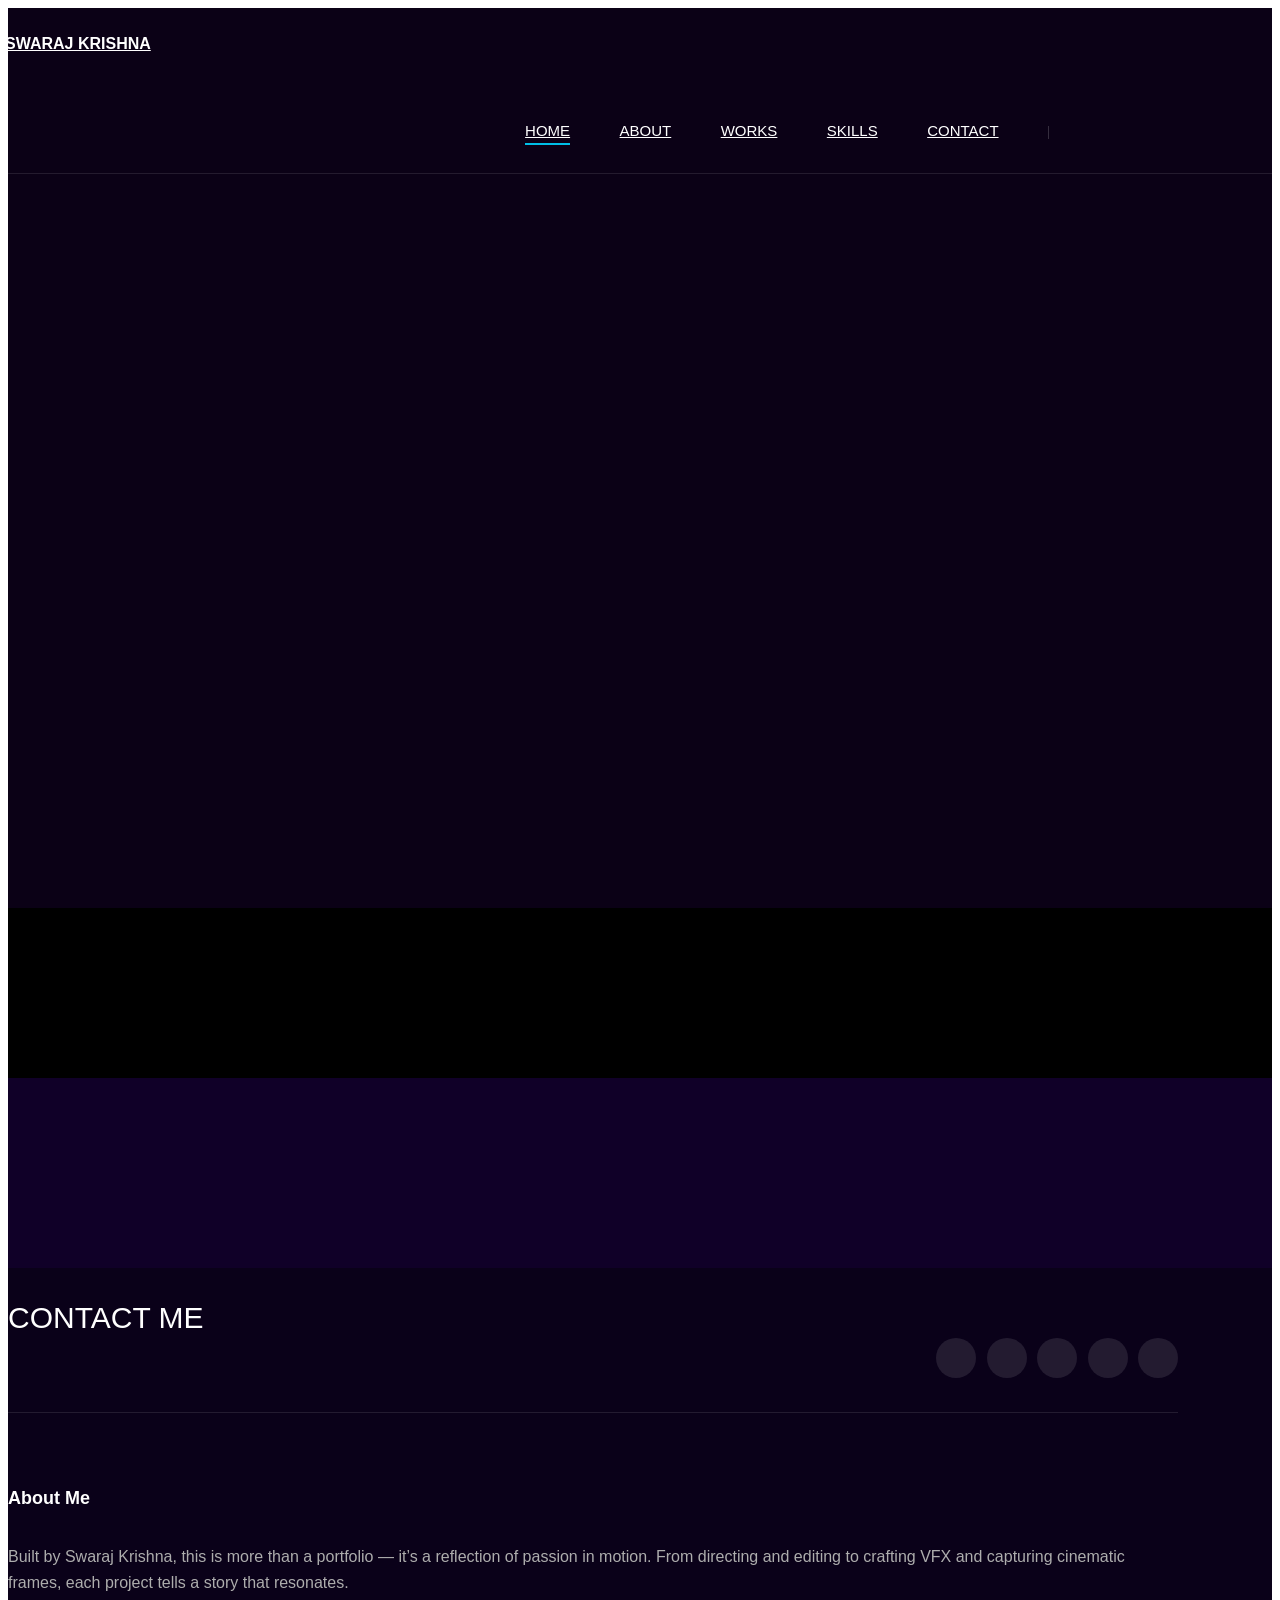
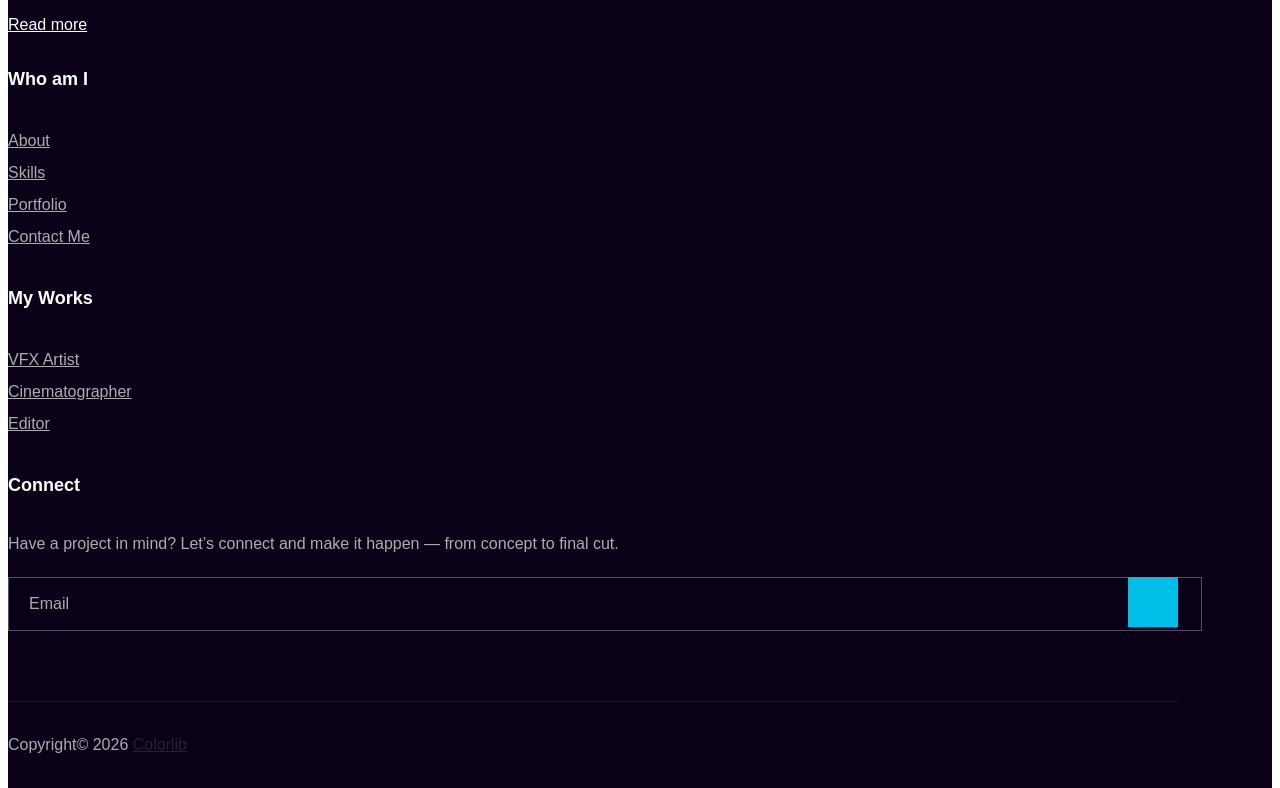
==== commit 5ac78daf: "New Requirements" ====
--- a/index.html
+++ b/index.html
@@ -22,6 +22,62 @@
     <link rel="stylesheet" href="css/magnific-popup.css" type="text/css">
     <link rel="stylesheet" href="css/slicknav.min.css" type="text/css">
     <link rel="stylesheet" href="css/style.css" type="text/css">
+    <style>
+        /* Responsive Home Page Hero Section Overrides */
+        .hero__item {
+            background-color: #0b0116 !important; /* Elegant dark theme */
+            height: auto !important;
+            min-height: 700px;
+            display: flex;
+            align-items: center;
+            padding-top: 150px !important;
+            padding-bottom: 50px !important;
+        }
+
+        .hero__image {
+            max-width: 100%;
+            max-height: 500px;
+            object-fit: contain;
+            opacity: 0;
+            transform: translateX(40px);
+            transition: all 0.9s cubic-bezier(0.25, 0.46, 0.45, 0.94);
+        }
+
+        /* Slide-in/Fade-in micro-animation when slide becomes active */
+        .hero__slider.owl-carousel .owl-item.active .hero__image {
+            opacity: 1;
+            transform: translateX(0);
+        }
+
+        /* Tablet and Mobile specific overrides */
+        @media (max-width: 991px) {
+            .hero__text .primary-btn {
+                margin-bottom: 60px !important;
+            }
+            .services__title {
+                margin-bottom: 60px !important;
+            }
+        }
+
+        /* Mobile specific spacing and alignment adjustments */
+        @media (max-width: 767px) {
+            .hero__item {
+                padding-top: 263px !important;
+                min-height: auto;
+            }
+            .hero__text {
+                margin-bottom: 40px;
+                text-align: center;
+            }
+            .hero__text h2 {
+                font-size: 40px;
+                line-height: 50px;
+            }
+            .hero__image {
+                max-height: 380px;
+            }
+        }
+    </style>
 </head>
 
 <body>
@@ -75,16 +131,19 @@
     <!-- Hero Section Begin -->
     <section class="">
         <div class="hero__slider owl-carousel">
-            <div class="hero__item set-bg" data-setbg="img/hero/hero-1.webp">
+            <div class="hero__item" style="background-color: black;">
                 <div class="container">
-                    <div class="row">
-                        <div class="col-lg-6">
+                    <div class="row align-items-center">
+                        <div class="col-lg-6 col-md-6 col-sm-12">
                             <div class="hero__text">
                                 <span>Hi, I’m Swaraj Krishna.</br> I craft powerful visual stories through
                                     </br>Filmmaking, Cinematography, Editing, and VFX.</span>
                                 <h2>Filmmaker</h2>
                                 <a href="./portfolio.html" class="primary-btn">View My Works</a>
                             </div>
+                        </div>
+                        <div class="col-lg-6 col-md-6 col-sm-12 text-center text-lg-right mt-4 mt-md-0 d-none d-md-block">
+                            <img src="img/hero/swaraj-photo.png" alt="Swaraj Krishna" class="hero__image">
                         </div>
                     </div>
                 </div>
--- a/css/style.css
+++ b/css/style.css
@@ -1262,8 +1262,13 @@
 }
 .mfp-close {
   position: fixed !important;
-  top: 15px;
-  right: 20px;
+  top: 15px !important;
+  right: 20px !important;
+  width: 50px !important;
+  height: 50px !important;
+  line-height: 50px !important;
+  text-align: center !important;
+  padding: 0 !important;
   z-index: 9999;
   font-size: 32px;
   color: #ffffff;
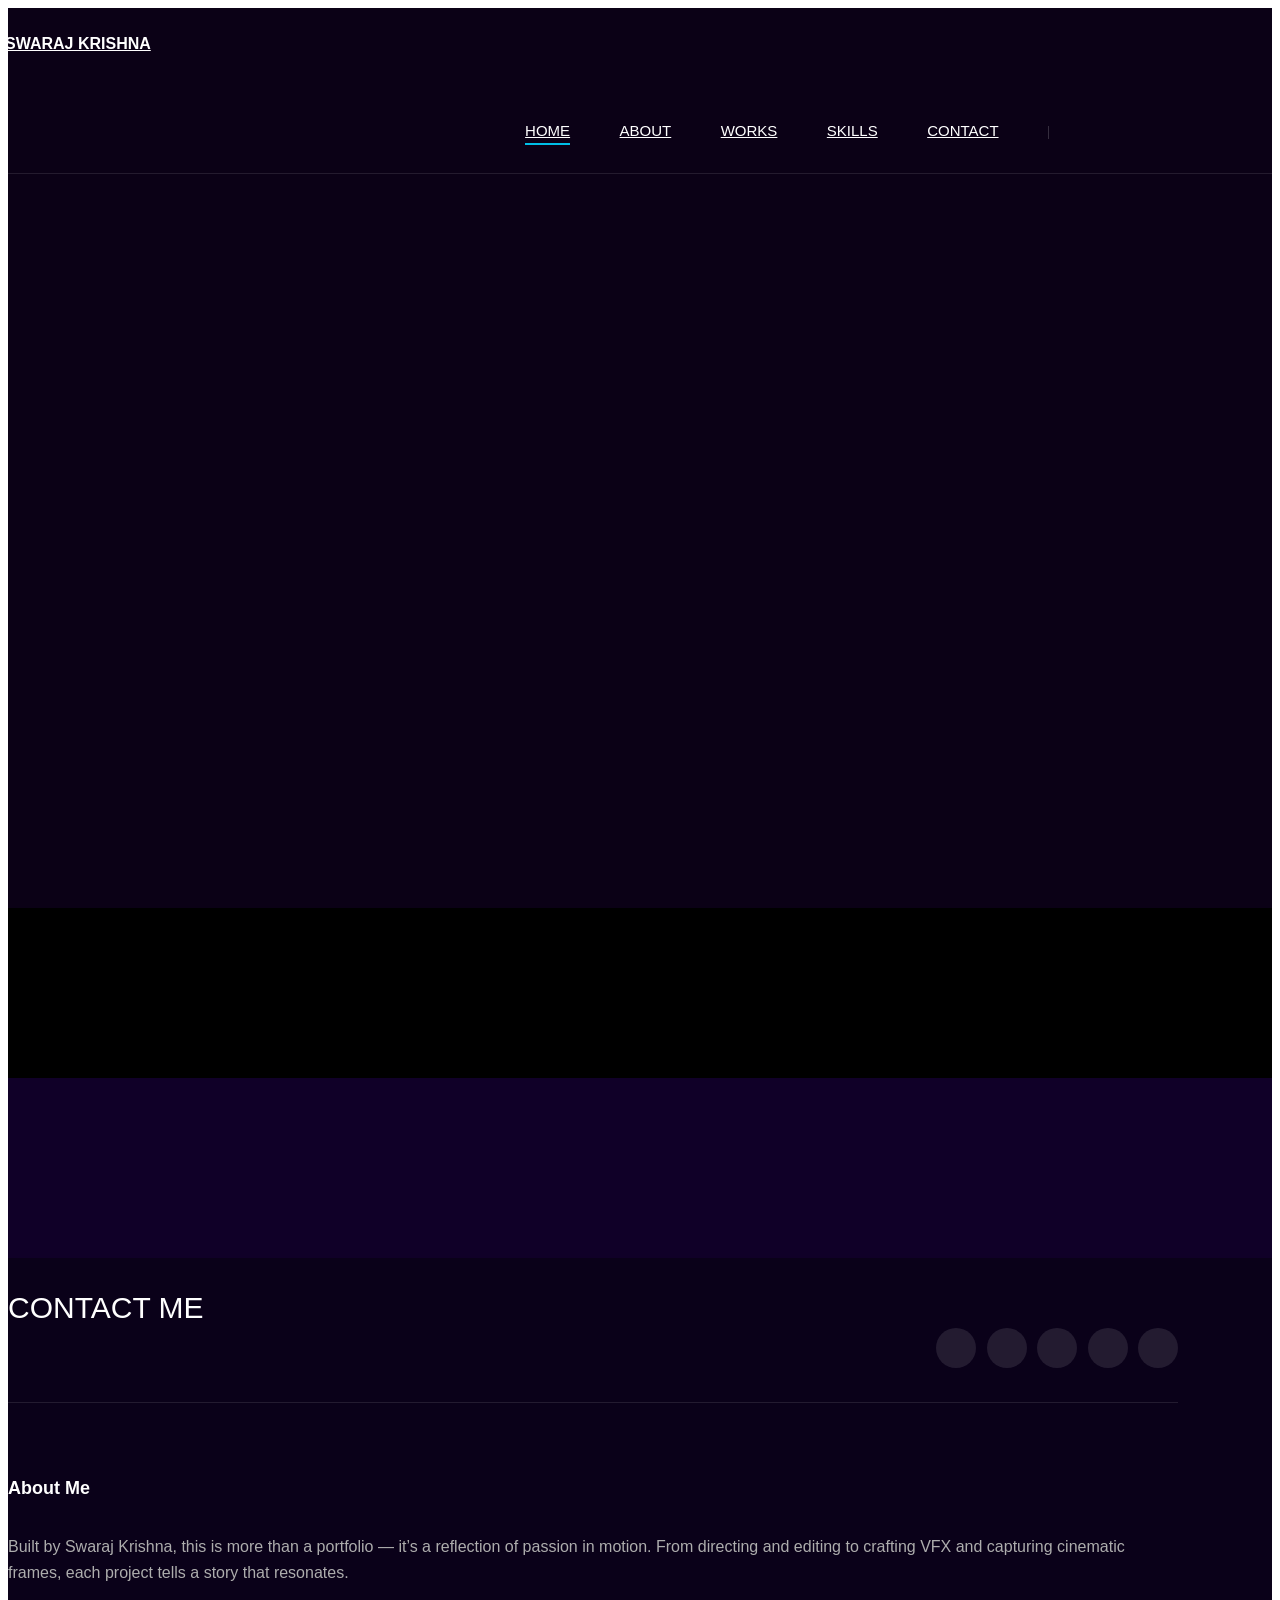
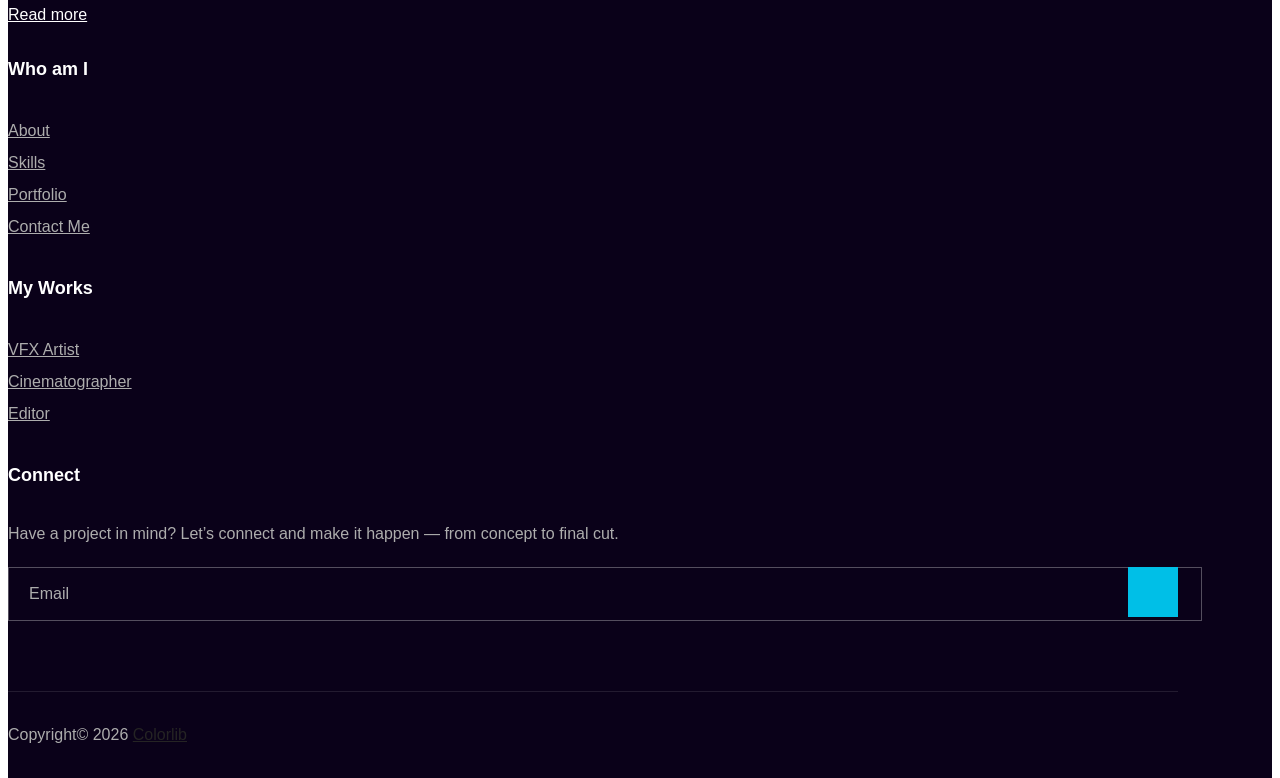
==== commit 4bebfcd6: "new requirements" ====
--- a/index.html
+++ b/index.html
@@ -76,6 +76,11 @@
             .hero__image {
                 max-height: 380px;
             }
+        }
+
+        /* Hide the eye (view) button on Top Works cards for the home page only */
+        #topworks-component .image-popup .play-btn {
+            display: none !important;
         }
     </style>
 </head>
@@ -259,7 +264,7 @@
     <!-- Counter Section End -->
 
     <!-- Team Section Begin -->
-    <section class="team spad pb-0" id="topworks-component" style="background-color: #100028;">
+    <section class="team spad" id="topworks-component" style="background-color: #100028; padding-bottom: 80px;">
         <!-- Injected via components.js -->
     </section>
     <!-- Team Section End -->
